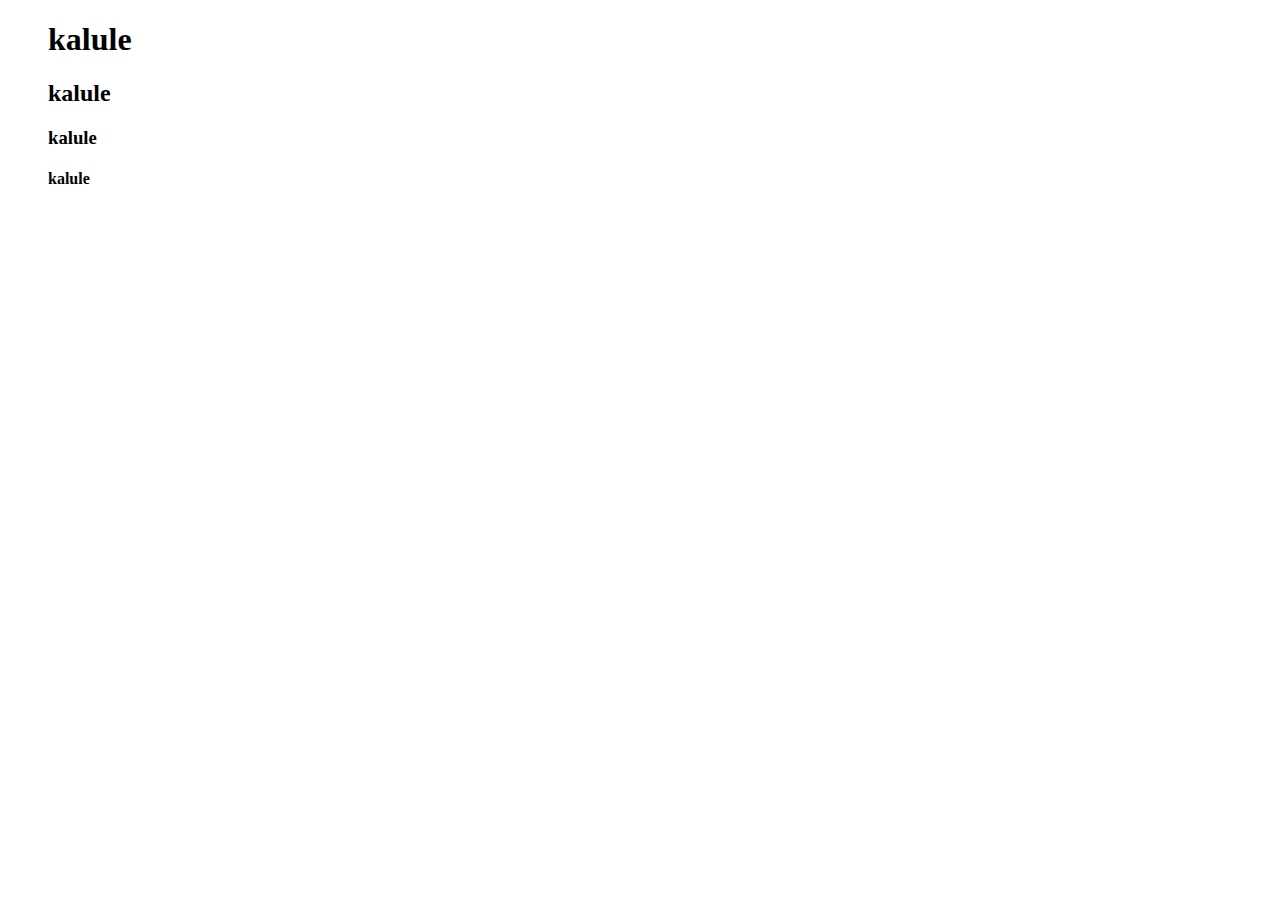
==== index.html @ 07d65fb4 "initial kalule" ====
<!DOCTYPE html>
<html lang="en">
<head>
    <meta charset="UTF-8">
    <meta name="viewport" content="width=device-width, initial-scale=1.0">
    <title>Document</title>
</head>
<body>
    <ul>
        <h1>kalule</h1>
        <h2>kalule</h2>
        <h3>kalule</h3>
        <h4>kalule</h4>
    </ul>
</body>
</html>
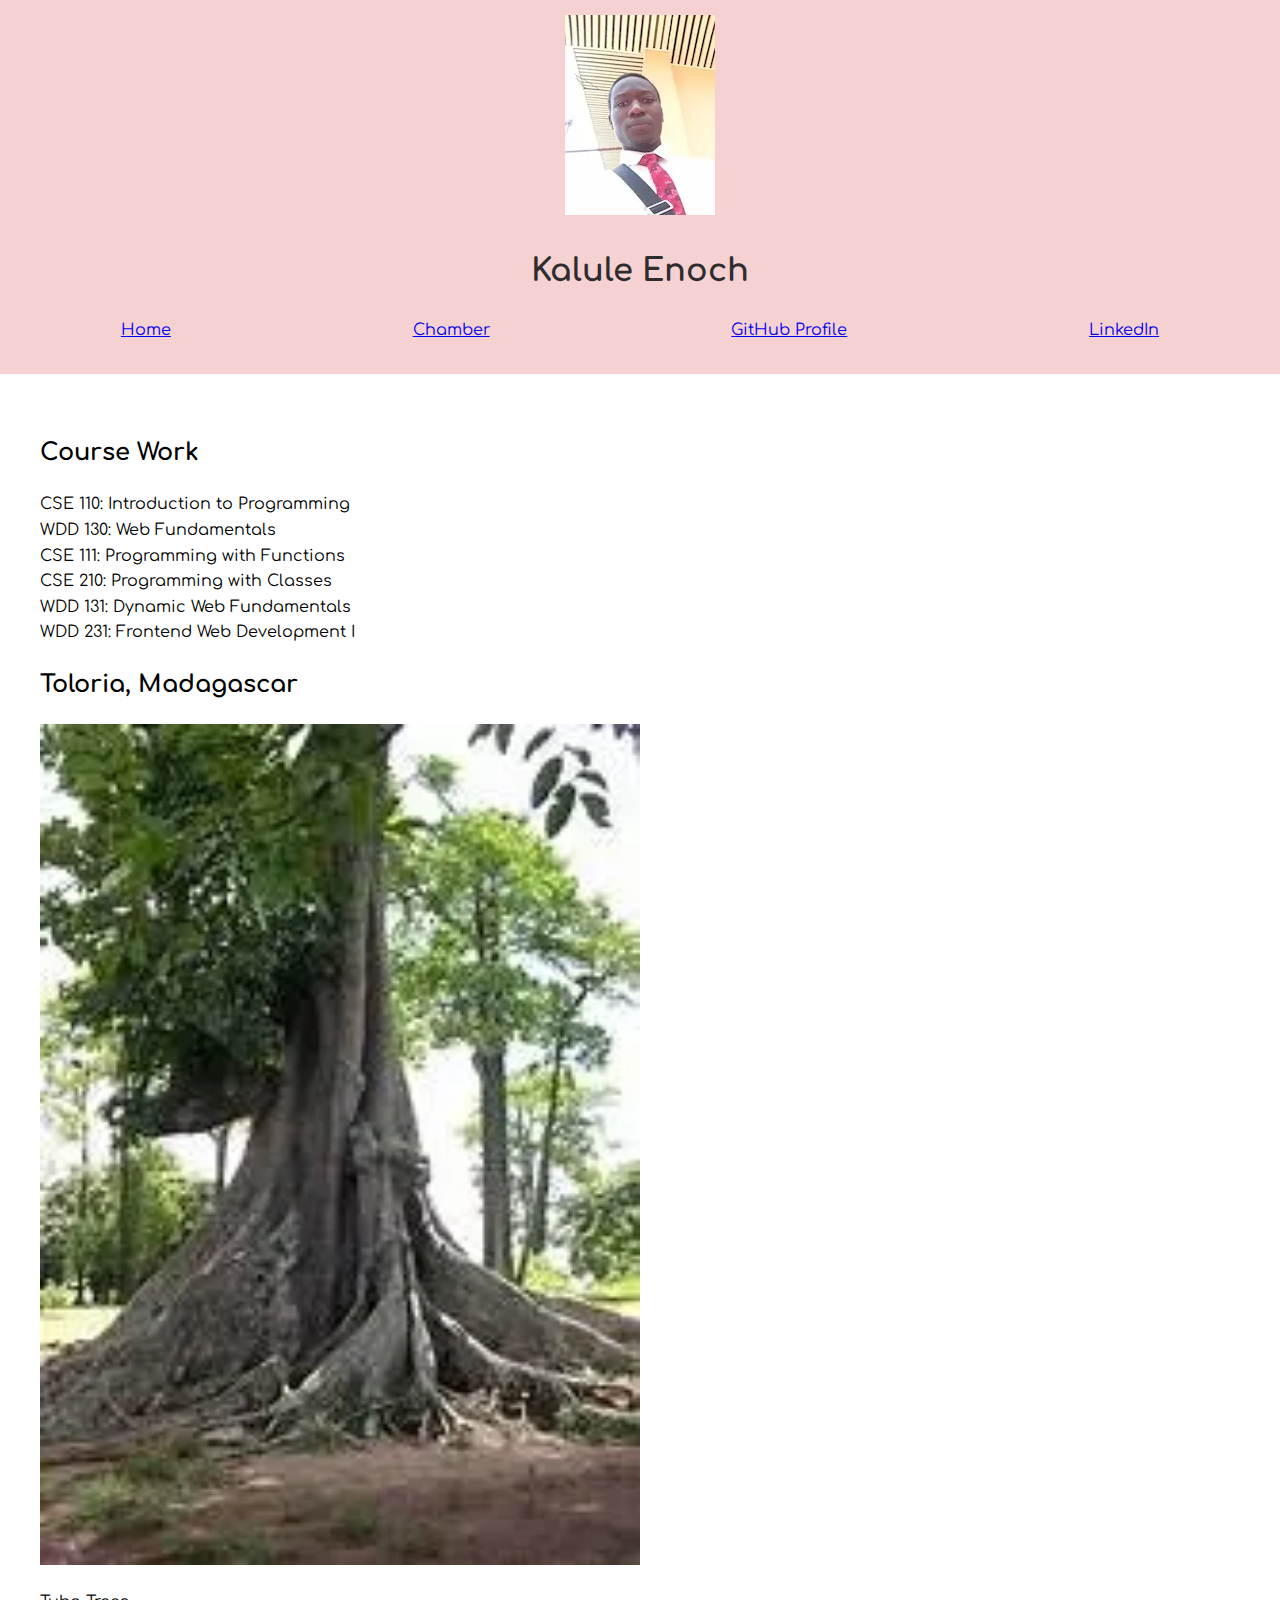
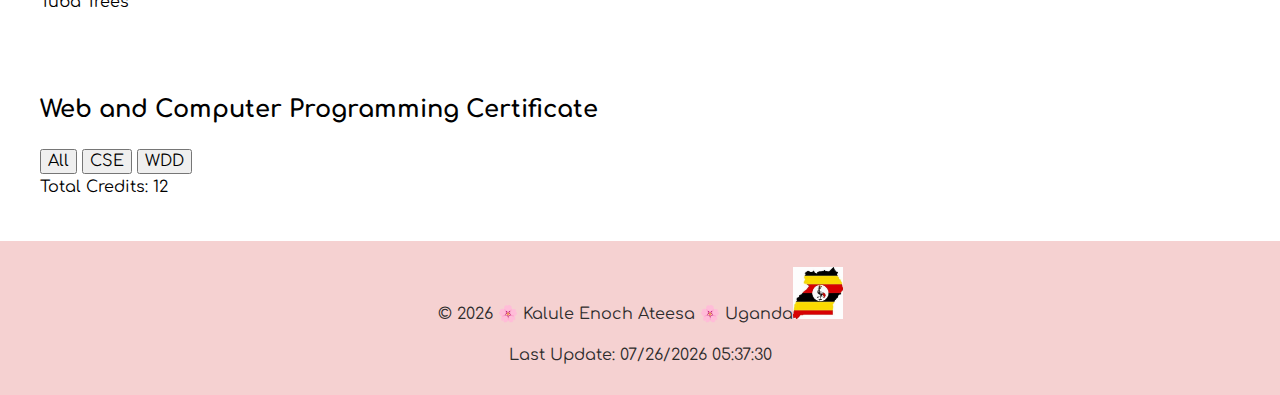
==== commit b682fe4b: "index page" ====
--- a/index.html
+++ b/index.html
@@ -1,16 +1,76 @@
 <!DOCTYPE html>
-<html lang="en">
+<html lang="en-US">
 <head>
-    <meta charset="UTF-8">
-    <meta name="viewport" content="width=device-width, initial-scale=1.0">
-    <title>Document</title>
+  <meta charset="UTF-8">
+  <meta name="viewport" content="width=device-width, initial-scale=1.0">
+  <meta name="description" content="Web and Computer Programming Certificate">
+  <title>Web & Computer Programming</title>
+  
+  <link rel="preconnect" href="https://fonts.googleapis.com">
+    <link rel="preconnect" href="https://fonts.gstatic.com" crossorigin>
+    <link href="https://fonts.googleapis.com/css2?family=Comfortaa:wght@600&family=Ubuntu:ital,wght@0,500;1,400;1,700&display=swap" rel="stylesheet">
+   
+  
+  <!-- Normalize CSS -->
+  <link rel="stylesheet" href="styles/normalize.css">
+  <!-- Custom CSS Files -->
+  <link rel="stylesheet" href="styles/larger.css" media="screen and (min-width: 769px)">
+  <link rel="stylesheet" href="styles/small.css" media="screen and (max-width: 768px)">
 </head>
 <body>
-    <ul>
-        <h1>kalule</h1>
-        <h2>kalule</h2>
-        <h3>kalule</h3>
-        <h4>kalule</h4>
-    </ul>
+  <header>
+    <div class="profile">
+      <img src="images/profile.webp" alt="Profile Picture">
+      <h1>Kalule  Enoch</h1>
+    </div>
+    <nav>
+      <!-- Hamburger Menu -->
+      <div class="hamburger-menu" id="hamburger-menu">
+        <span></span>
+        <span></span>
+        <span></span>
+      </div>
+      <ul id="menu" class="hidden">
+        <li><a href="#">Home</a></li>
+        <li><a href="#">Chamber</a></li>
+        <li><a href="https://github.com/KaluleEnochAteesa">GitHub Profile</a></li>
+        <li><a href="https://www.linkedin.com/in/ateesa-enoch-04165029b">LinkedIn</a></li>
+      </ul>
+    </nav>
+  </header>
+
+  <main>
+    <section class="coursework">
+      <div class="courses">
+        <h2>Course Work</h2>
+        <div id="course-list"></div>
+      </div>
+      <div class="location">
+        <h2>Toloria, Madagascar</h2>
+        <img src="images/tuba.webp" alt="Tuba Tree">
+        <p class="caption">Tuba Trees</p>
+      </div>
+    </section>
+
+    <section class="certificate">
+      <h2>Web and Computer Programming Certificate</h2>
+      <div class="filters">
+        <button id="filter-all">All</button>
+        <button id="filter-cse">CSE</button>
+        <button id="filter-wdd">WDD</button>
+      </div>
+      <div id="credit-total"></div>
+    </section>
+  </main>
+
+  <footer>
+    <p>© <span id="year"></span> 🌸 Kalule Enoch Ateesa 🌸 Uganda<img src="images/flag.webp" alt="Flag" width="50px"></p>
+    <p>Last Update: <span id="last-modified"></span></p>
+  </footer>
+  
+  <!-- JavaScript Files -->
+  <script src="scripts/course.js" type="module"></script>
+  <script src="scripts/date.js" type="module"></script>
+  <script src="scripts/main.js" type="module"></script>
 </body>
-</html>+</html>
--- a/styles/larger.css
+++ b/styles/larger.css
@@ -0,0 +1,46 @@
+/* Styles for large screens */
+body {
+    font-family:Comfortaa, Arial, sans-serif;
+    margin: 0;
+    padding: 0;
+    line-height: 1.6;
+  }
+  
+  header, footer {
+    background: #f5d1d1;
+    color: #2e2c2c;
+    text-align: center;
+    padding: 15px 0;
+  }
+  
+  nav ul {
+    display: flex;
+    justify-content: space-around;
+    list-style: none;
+    padding: 0;
+  }
+  
+  main {
+    display: flex;
+    flex-wrap: wrap;
+    margin: 20px;
+    justify-content: space-between;
+  }
+  
+  section {
+    flex: 1 1 calc(50% - 20px);
+    margin: 10px;
+    padding: 10px;
+  }
+  
+  .location img {
+    width: 50%;
+    height: auto;
+  }
+  
+  footer {
+    text-align: center;
+    padding: 10px;
+  }
+  
+  
--- a/styles/small.css
+++ b/styles/small.css
@@ -0,0 +1,63 @@
+/* Styles for small screens */
+/* Styles for small screens */
+body {
+  font-family: Ubuntu, Arial, sans-serif;
+  margin: 0;
+  padding: 0;
+}
+
+header {
+  position: relative;
+  background: #333;
+  color: white;
+  text-align: center;
+  padding: 10px;
+}
+
+nav {
+  position: relative;
+}
+
+.hamburger-menu {
+  display: flex;
+  flex-direction: column;
+  justify-content: space-around;
+  width: 30px;
+  height: 30px;
+  cursor: pointer;
+  margin: 0 auto;
+}
+
+.hamburger-menu span {
+  background: white;
+  height: 4px;
+  width: 100%;
+  border-radius: 2px;
+}
+
+#menu {
+  list-style: none;
+  padding: 0;
+  margin: 0;
+  background: #444;
+  text-align: center;
+  display: none; /* Hidden by default */
+  flex-direction: column;
+}
+
+#menu li {
+  margin: 10px 0;
+}
+
+#menu li a {
+  text-decoration: none;
+  color: white;
+}
+
+#menu.hidden {
+  display: none;
+}
+
+#menu.visible {
+  display: flex;
+}
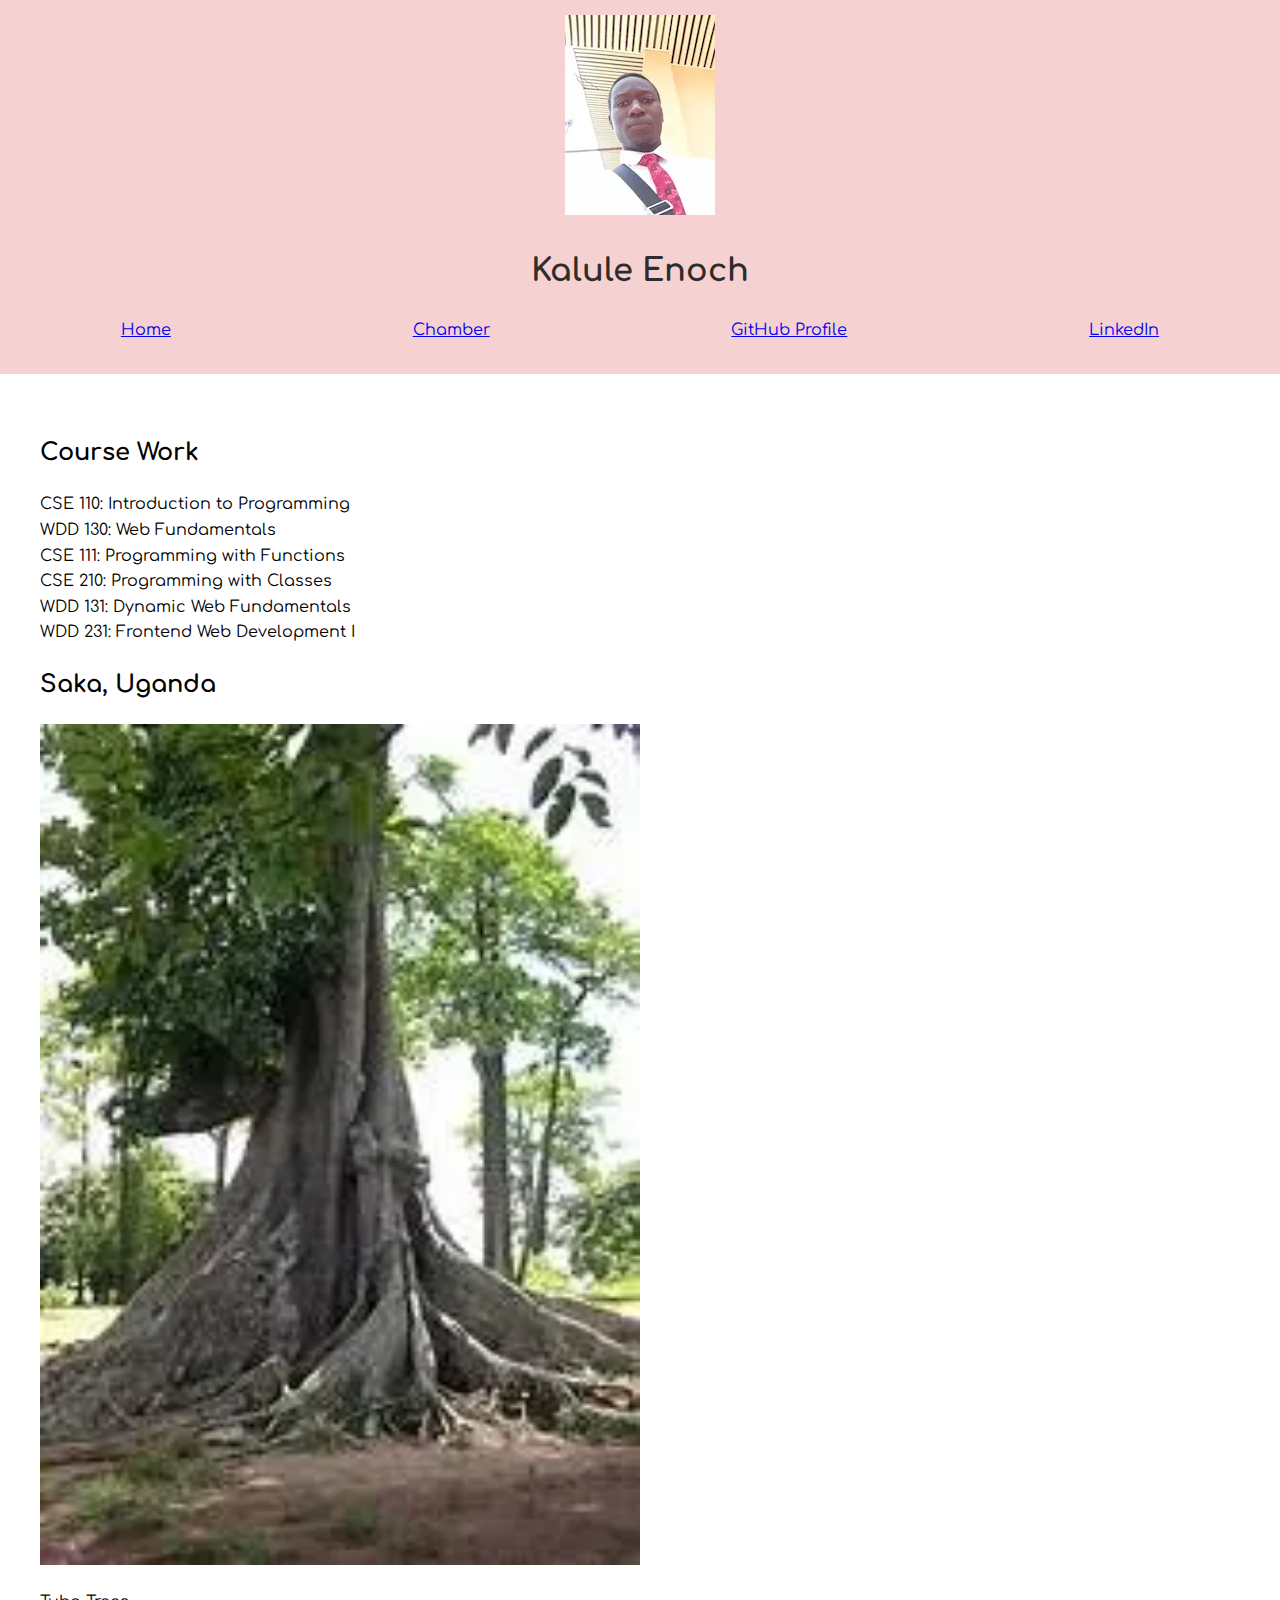
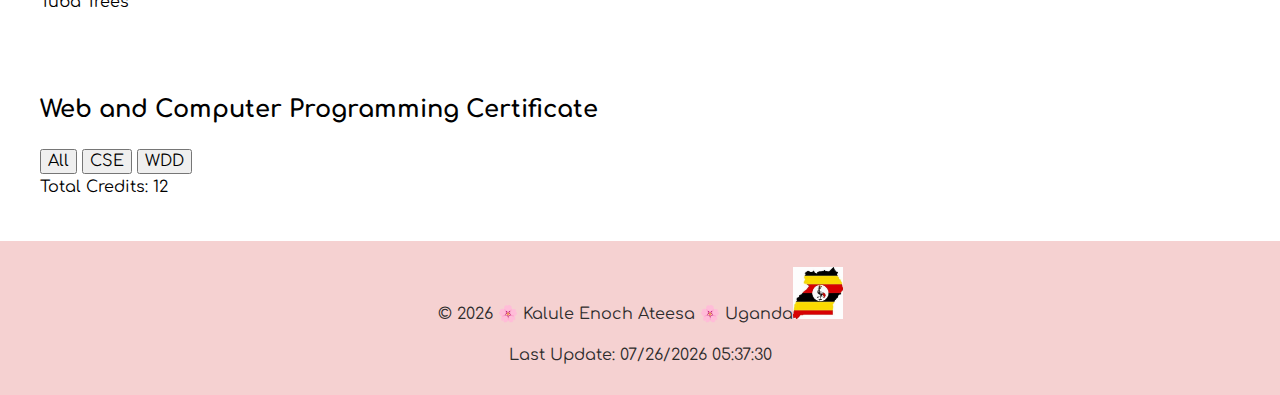
==== commit 6a8261b2: "more changes" ====
--- a/index.html
+++ b/index.html
@@ -4,7 +4,7 @@
   <meta charset="UTF-8">
   <meta name="viewport" content="width=device-width, initial-scale=1.0">
   <meta name="description" content="Web and Computer Programming Certificate">
-  <title>Web & Computer Programming</title>
+  <title> WDD-231 Web & Computer Programming - KALULE E A </title>
   
   <link rel="preconnect" href="https://fonts.googleapis.com">
     <link rel="preconnect" href="https://fonts.gstatic.com" crossorigin>
@@ -46,7 +46,7 @@
         <div id="course-list"></div>
       </div>
       <div class="location">
-        <h2>Toloria, Madagascar</h2>
+        <h2>Saka, Uganda</h2>
         <img src="images/tuba.webp" alt="Tuba Tree">
         <p class="caption">Tuba Trees</p>
       </div>
